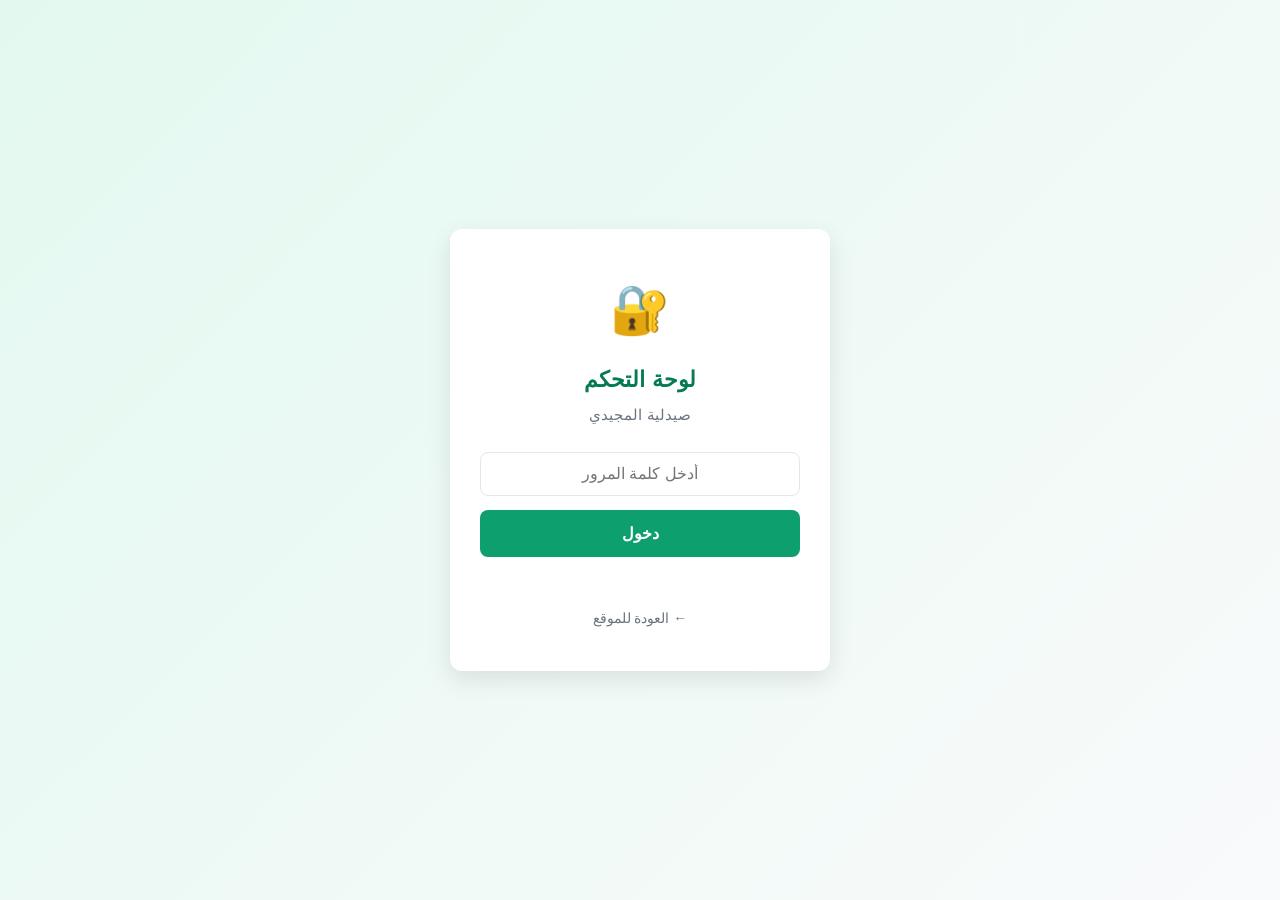
==== admin.html @ 7fbfba14 "Update admin.html" ====
<!DOCTYPE html>
<html lang="ar" dir="rtl">
<head>
  <meta charset="UTF-8" />
  <meta name="viewport" content="width=device-width, initial-scale=1.0" />
  <meta name="robots" content="noindex, nofollow" />
  <title>لوحة التحكم | صيدلية المجيدي</title>
  <link rel="stylesheet" href="css/style.css" />
  <link rel="stylesheet" href="css/dark-mode.css" />
  <link rel="stylesheet" href="css/admin.css" />
  <link rel="icon" href="images/logo.png" />
</head>
<body class="admin-body">

  <!-- ==================== شاشة الدخول ==================== -->
  <div class="login-screen" id="loginScreen">
    <div class="login-box">
      <div class="login-logo">🔐</div>
      <h1>لوحة التحكم</h1>
      <p>صيدلية المجيدي</p>
      <form id="loginForm">
        <input type="password" id="passwordInput" placeholder="أدخل كلمة المرور" required autocomplete="off" />
        <button type="submit" class="btn btn-primary btn-block">دخول</button>
        <p class="login-error" id="loginError"></p>
      </form>
      <a href="index.html" class="back-link">← العودة للموقع</a>
    </div>
  </div>

  <!-- ==================== لوحة التحكم ==================== -->
  <div class="admin-panel" id="adminPanel" style="display:none;">

    <!-- الهيدر -->
    <header class="admin-header">
      <div class="admin-header-inner">
        <h1>📋 لوحة التحكم — صيدلية المجيدي</h1>
        <div class="admin-actions">
          <!-- زر الصوت -->
          <button id="soundToggleBtn" class="icon-btn" title="تشغيل/إيقاف التنبيه الصوتي">🔔</button>
          <button id="darkBtn" class="icon-btn" title="الوضع الليلي">🌙</button>
          <button id="logoutBtn" class="btn btn-outline btn-sm">خروج</button>
        </div>
      </div>
    </header>

    <!-- الإحصائيات -->
    <div class="admin-container">
      <div class="stats-grid">
        <div class="stat-card">
          <span class="stat-num" id="statTotal">0</span>
          <span class="stat-label">إجمالي الطلبات</span>
        </div>
        <div class="stat-card pending">
          <span class="stat-num" id="statPending">0</span>
          <span class="stat-label">قيد الانتظار</span>
        </div>
        <div class="stat-card preparing">
          <span class="stat-num" id="statPreparing">0</span>
          <span class="stat-label">قيد التجهيز</span>
        </div>
        <div class="stat-card done">
          <span class="stat-num" id="statDone">0</span>
          <span class="stat-label">تم التسليم</span>
        </div>
      </div>

      <!-- أدوات -->
      <div class="admin-toolbar">
        <input type="text" id="searchInput" placeholder="🔍 ابحث بالاسم أو الجوال..." />
        <select id="filterStatus">
          <option value="all">كل الحالات</option>
          <option value="قيد الانتظار">قيد الانتظار</option>
          <option value="قيد التجهيز">قيد التجهيز</option>
          <option value="جاهز للاستلام">جاهز للاستلام</option>
          <option value="تم التسليم">تم التسليم</option>
          <option value="ملغي">ملغي</option>
        </select>
        <button id="exportBtn" class="btn btn-outline btn-sm">⬇ تصدير CSV</button>
        <button id="clearAllBtn" class="btn btn-danger btn-sm">🗑 حذف الكل</button>
      </div>

      <!-- قائمة الطلبات -->
      <div id="ordersContainer">
        <p class="empty-state">لا توجد طلبات حتى الآن.</p>
      </div>
    </div>
  </div>

  <script src="js/admin.js"></script>
</body>
</html>
---- css/style.css ----
/* ============================================================
   style.css — التصميم الأساسي لموقع صيدلية [الاسم]
   ============================================================ */

/* ---------------- المتغيرات ---------------- */
:root {
  --primary: #0e9f6e;
  --primary-dark: #057a55;
  --primary-light: #e3f9f0;
  --accent: #1a56db;
  --text: #1f2937;
  --text-light: #6b7280;
  --bg: #ffffff;
  --bg-alt: #f9fafb;
  --border: #e5e7eb;
  --danger: #dc2626;
  --shadow: 0 2px 8px rgba(0, 0, 0, 0.06);
  --shadow-lg: 0 8px 24px rgba(0, 0, 0, 0.10);
  --radius: 12px;
  --radius-sm: 8px;
}

/* ---------------- إعادة ضبط عام ---------------- */
* {
  margin: 0;
  padding: 0;
  box-sizing: border-box;
}

html {
  scroll-behavior: smooth;
  scroll-padding-top: 80px;
}

body {
  font-family: "Segoe UI", "Tahoma", "Cairo", sans-serif;
  color: var(--text);
  background: var(--bg);
  line-height: 1.7;
  transition: background 0.3s, color 0.3s;
}

img {
  max-width: 100%;
  display: block;
}

a {
  text-decoration: none;
  color: inherit;
}

ul {
  list-style: none;
}

button {
  font-family: inherit;
  cursor: pointer;
  border: none;
}

.container {
  max-width: 1150px;
  margin: 0 auto;
  padding: 0 20px;
}

/* ---------------- الأزرار ---------------- */
.btn {
  display: inline-block;
  padding: 12px 26px;
  border-radius: var(--radius-sm);
  font-size: 1rem;
  font-weight: 600;
  transition: all 0.25s ease;
  text-align: center;
  cursor: pointer;
  border: 2px solid transparent;
}

.btn-primary {
  background: var(--primary);
  color: #fff;
}

.btn-primary:hover {
  background: var(--primary-dark);
  transform: translateY(-2px);
  box-shadow: var(--shadow-lg);
}

.btn-outline {
  background: transparent;
  color: var(--primary);
  border-color: var(--primary);
}

.btn-outline:hover {
  background: var(--primary);
  color: #fff;
}

.btn-block {
  width: 100%;
}

/* ============================================================
   HEADER
   ============================================================ */
.header {
  position: sticky;
  top: 0;
  z-index: 1000;
  background: var(--bg);
  border-bottom: 1px solid var(--border);
  box-shadow: var(--shadow);
  transition: background 0.3s;
}

.header-inner {
  display: flex;
  align-items: center;
  justify-content: space-between;
  height: 70px;
  gap: 20px;
}

.logo {
  display: flex;
  align-items: center;
  gap: 10px;
  font-size: 1.2rem;
  font-weight: 700;
  color: var(--primary);
  white-space: nowrap;
}

.logo img {
  width: 42px;
  height: 42px;
  object-fit: contain;
  border-radius: 8px;
}

.nav {
  display: flex;
  gap: 24px;
  flex: 1;
  justify-content: center;
}

.nav a {
  font-weight: 500;
  color: var(--text);
  padding: 6px 0;
  position: relative;
  transition: color 0.2s;
}

.nav a:hover {
  color: var(--primary);
}

.nav a::after {
  content: "";
  position: absolute;
  bottom: 0;
  right: 0;
  width: 0;
  height: 2px;
  background: var(--primary);
  transition: width 0.3s;
}

.nav a:hover::after {
  width: 100%;
}

.header-actions {
  display: flex;
  align-items: center;
  gap: 8px;
}

.icon-btn {
  background: var(--bg-alt);
  border: 1px solid var(--border);
  width: 40px;
  height: 40px;
  border-radius: var(--radius-sm);
  font-size: 1rem;
  display: flex;
  align-items: center;
  justify-content: center;
  transition: all 0.2s;
  color: var(--text);
}

.icon-btn:hover {
  background: var(--primary-light);
  color: var(--primary);
}

.menu-btn {
  display: none;
}

/* ============================================================
   HERO
   ============================================================ */
.hero {
  background: linear-gradient(135deg, var(--primary-light), var(--bg-alt));
  padding: 70px 0;
}

.hero-inner {
  display: grid;
  grid-template-columns: 1.1fr 1fr;
  gap: 50px;
  align-items: center;
}

.hero-text h1 {
  font-size: 2.6rem;
  margin-bottom: 18px;
  color: var(--primary-dark);
  line-height: 1.3;
}

.hero-text p {
  font-size: 1.1rem;
  color: var(--text-light);
  margin-bottom: 28px;
}

.hero-buttons {
  display: flex;
  gap: 14px;
  flex-wrap: wrap;
}

.hero-image img {
  border-radius: var(--radius);
  box-shadow: var(--shadow-lg);
}

/* ============================================================
   SECTIONS العامة
   ============================================================ */
.section {
  padding: 70px 0;
}

.section-alt {
  background: var(--bg-alt);
}

.section-title {
  font-size: 2rem;
  text-align: center;
  margin-bottom: 10px;
  color: var(--text);
}

.section-subtitle {
  text-align: center;
  color: var(--text-light);
  margin-bottom: 42px;
}

/* ============================================================
   CATEGORIES
   ============================================================ */
.categories-grid {
  display: flex;
  flex-wrap: wrap;
  justify-content: center;
  gap: 12px;
}

.category-card {
  padding: 10px 22px;
  border-radius: 30px;
  background: var(--bg);
  border: 1px solid var(--border);
  color: var(--text);
  font-weight: 500;
  transition: all 0.2s;
}

.category-card:hover,
.category-card.active {
  background: var(--primary);
  color: #fff;
  border-color: var(--primary);
}

/* ============================================================
   PRODUCTS
   ============================================================ */
.products-grid {
  display: grid;
  grid-template-columns: repeat(auto-fill, minmax(240px, 1fr));
  gap: 24px;
}

.product-card {
  background: var(--bg);
  border: 1px solid var(--border);
  border-radius: var(--radius);
  padding: 18px;
  text-align: center;
  transition: transform 0.25s, box-shadow 0.25s;
  display: flex;
  flex-direction: column;
  gap: 10px;
}

.product-card:hover {
  transform: translateY(-5px);
  box-shadow: var(--shadow-lg);
}

.product-card img {
  width: 100%;
  height: 170px;
  object-fit: cover;
  border-radius: var(--radius-sm);
  background: var(--bg-alt);
}

.product-card h3 {
  font-size: 1.05rem;
  min-height: 44px;
  display: flex;
  align-items: center;
  justify-content: center;
}

.price {
  font-weight: 700;
  color: var(--primary);
  font-size: 1.15rem;
}

.product-card .btn {
  margin-top: auto;
  padding: 9px 18px;
  font-size: 0.92rem;
}

/* ============================================================
   SERVICES
   ============================================================ */
.services-grid {
  display: grid;
  grid-template-columns: repeat(auto-fill, minmax(230px, 1fr));
  gap: 22px;
}

.service-card {
  background: var(--bg);
  border: 1px solid var(--border);
  border-radius: var(--radius);
  padding: 26px 20px;
  text-align: center;
  transition: transform 0.25s, box-shadow 0.25s;
}

.service-card:hover {
  transform: translateY(-5px);
  box-shadow: var(--shadow-lg);
}

.service-icon {
  font-size: 2.4rem;
  margin-bottom: 10px;
}

.service-card h3 {
  margin-bottom: 8px;
  color: var(--primary-dark);
}

.service-card p {
  color: var(--text-light);
  font-size: 0.95rem;
}

/* ============================================================
   OFFERS
   ============================================================ */
.offers-banner {
  background: linear-gradient(135deg, var(--primary), var(--primary-dark));
  color: #fff;
  padding: 36px 40px;
  border-radius: var(--radius);
  display: flex;
  justify-content: space-between;
  align-items: center;
  gap: 20px;
  flex-wrap: wrap;
}

.offers-banner h3 {
  font-size: 1.6rem;
  margin-bottom: 6px;
}

.offers-banner .btn-primary {
  background: #fff;
  color: var(--primary-dark);
}

.offers-banner .btn-primary:hover {
  background: var(--primary-light);
}

/* ============================================================
   TESTIMONIALS
   ============================================================ */
.testimonials-grid {
  display: grid;
  grid-template-columns: repeat(auto-fill, minmax(260px, 1fr));
  gap: 22px;
}

.testimonial-card {
  background: var(--bg);
  border: 1px solid var(--border);
  border-radius: var(--radius);
  padding: 24px;
  border-right: 4px solid var(--primary);
  transition: transform 0.25s;
}

.testimonial-card:hover {
  transform: translateY(-4px);
}

.testimonial-card p {
  color: var(--text);
  margin-bottom: 12px;
  font-style: italic;
}

.testimonial-card span {
  color: var(--primary);
  font-weight: 600;
  font-size: 0.92rem;
}

/* ============================================================
   ORDER SECTION
   ============================================================ */
.order-wrapper {
  display: grid;
  grid-template-columns: 1fr 1.3fr;
  gap: 30px;
  align-items: start;
}

/* ملخص الطلب */
.order-summary {
  background: var(--bg);
  border: 1px solid var(--border);
  border-radius: var(--radius);
  padding: 24px;
  position: sticky;
  top: 90px;
}

.order-summary h3 {
  margin-bottom: 16px;
  color: var(--primary-dark);
  border-bottom: 2px solid var(--primary-light);
  padding-bottom: 10px;
}

.order-list {
  display: flex;
  flex-direction: column;
  gap: 10px;
  max-height: 340px;
  overflow-y: auto;
  margin-bottom: 16px;
}

.empty-msg {
  text-align: center;
  color: var(--text-light);
  padding: 20px 0;
  font-size: 0.95rem;
}

.order-item {
  display: grid;
  grid-template-columns: 1fr auto auto auto;
  align-items: center;
  gap: 8px;
  background: var(--bg-alt);
  padding: 10px 12px;
  border-radius: var(--radius-sm);
  font-size: 0.92rem;
}

.item-name {
  font-weight: 600;
  color: var(--text);
}

.item-qty {
  display: flex;
  align-items: center;
  gap: 6px;
}

.qty-btn {
  width: 26px;
  height: 26px;
  border-radius: 50%;
  background: var(--primary);
  color: #fff;
  font-size: 1rem;
  display: flex;
  align-items: center;
  justify-content: center;
  font-weight: 700;
  transition: background 0.2s;
}

.qty-btn:hover {
  background: var(--primary-dark);
}

.item-price {
  color: var(--primary);
  font-weight: 700;
  white-space: nowrap;
}

.remove-btn {
  background: transparent;
  color: var(--danger);
  font-size: 1rem;
  font-weight: 700;
  width: 26px;
  height: 26px;
  border-radius: 50%;
  transition: background 0.2s;
}

.remove-btn:hover {
  background: #fee2e2;
}

.order-total {
  text-align: left;
  font-size: 1.1rem;
  font-weight: 700;
  color: var(--text);
  border-top: 2px dashed var(--border);
  padding-top: 12px;
}

.order-total span {
  color: var(--primary);
  font-size: 1.3rem;
}

/* نموذج الطلب */
.order-form {
  background: var(--bg);
  border: 1px solid var(--border);
  border-radius: var(--radius);
  padding: 26px;
  display: flex;
  flex-direction: column;
  gap: 16px;
}

.order-form label {
  display: flex;
  flex-direction: column;
  gap: 6px;
  font-weight: 600;
  font-size: 0.95rem;
  color: var(--text);
}

.order-form input,
.order-form select,
.order-form textarea {
  padding: 11px 14px;
  border: 1px solid var(--border);
  border-radius: var(--radius-sm);
  font-size: 0.95rem;
  font-family: inherit;
  background: var(--bg);
  color: var(--text);
  transition: border-color 0.2s, box-shadow 0.2s;
}

.order-form input:focus,
.order-form select:focus,
.order-form textarea:focus {
  outline: none;
  border-color: var(--primary);
  box-shadow: 0 0 0 3px var(--primary-light);
}

.order-form small {
  color: var(--text-light);
  font-weight: 400;
  font-size: 0.82rem;
}

.order-form .btn {
  margin-top: 6px;
  padding: 14px;
  font-size: 1rem;
}

/* ============================================================
   FOOTER
   ============================================================ */
.footer {
  background: #0f172a;
  color: #cbd5e1;
  padding: 50px 0 20px;
  margin-top: 40px;
}

.footer-grid {
  display: grid;
  grid-template-columns: repeat(auto-fill, minmax(240px, 1fr));
  gap: 30px;
  margin-bottom: 30px;
}

.footer h3 {
  color: #fff;
  margin-bottom: 14px;
  font-size: 1.1rem;
}

.footer p {
  font-size: 0.92rem;
  margin-bottom: 6px;
  line-height: 1.8;
}

.footer a {
  color: var(--primary);
  font-weight: 600;
}

.footer a:hover {
  text-decoration: underline;
}

.disclaimer {
  border-top: 1px solid #1e293b;
  padding-top: 20px;
  text-align: center;
}

.disclaimer p {
  font-size: 0.85rem;
  color: #94a3b8;
  margin-bottom: 8px;
}

.disclaimer strong {
  color: #fbbf24;
}

.copyright {
  font-size: 0.82rem;
  margin-top: 10px;
}

/* ============================================================
   FLOATING BUTTONS
   ============================================================ */
.whatsapp-float {
  position: fixed;
  bottom: 22px;
  left: 22px;
  width: 56px;
  height: 56px;
  border-radius: 50%;
  background: #25d366;
  color: #fff;
  font-size: 1.6rem;
  display: flex;
  align-items: center;
  justify-content: center;
  box-shadow: var(--shadow-lg);
  z-index: 999;
  transition: transform 0.25s;
}

.whatsapp-float:hover {
  transform: scale(1.1);
}

.to-top {
  position: fixed;
  bottom: 22px;
  right: 22px;
  width: 46px;
  height: 46px;
  border-radius: 50%;
  background: var(--primary);
  color: #fff;
  font-size: 1.2rem;
  display: none;
  align-items: center;
  justify-content: center;
  box-shadow: var(--shadow-lg);
  z-index: 999;
  transition: background 0.2s;
}

.to-top.show {
  display: flex;
}

.to-top:hover {
  background: var(--primary-dark);
}

/* ============================================================
   TOAST (إشعار منبثق)
   ============================================================ */
.toast {
  position: fixed;
  bottom: 90px;
  left: 50%;
  transform: translateX(-50%) translateY(20px);
  background: var(--primary-dark);
  color: #fff;
  padding: 12px 24px;
  border-radius: 30px;
  font-size: 0.95rem;
  font-weight: 600;
  box-shadow: var(--shadow-lg);
  opacity: 0;
  pointer-events: none;
  transition: opacity 0.3s, transform 0.3s;
  z-index: 2000;
  max-width: 90%;
  text-align: center;
}

.toast.show {
  opacity: 1;
  transform: translateX(-50%) translateY(0);
}

.toast.error {
  background: var(--danger);
}

/* ============================================================
   RESPONSIVE — الجوال
   ============================================================ */
@media (max-width: 900px) {
  .hero-inner {
    grid-template-columns: 1fr;
    text-align: center;
  }

  .hero-text h1 {
    font-size: 2rem;
  }

  .hero-buttons {
    justify-content: center;
  }

  .order-wrapper {
    grid-template-columns: 1fr;
  }

  .order-summary {
    position: static;
  }
}

@media (max-width: 768px) {
  .menu-btn {
    display: flex;
  }

  .nav {
    position: absolute;
    top: 70px;
    right: 0;
    left: 0;
    background: var(--bg);
    flex-direction: column;
    padding: 20px;
    gap: 14px;
    border-bottom: 1px solid var(--border);
    box-shadow: var(--shadow-lg);
    display: none;
    z-index: 999;
  }

  .nav.open {
    display: flex;
  }

  .nav a {
    padding: 10px 0;
    border-bottom: 1px solid var(--border);
  }

  .section {
    padding: 50px 0;
  }

  .section-title {
    font-size: 1.6rem;
  }

  .hero {
    padding: 45px 0;
  }

  .offers-banner {
    flex-direction: column;
    text-align: center;
    padding: 28px 22px;
  }

  .offers-banner h3 {
    font-size: 1.3rem;
  }

  .product-card img {
    height: 150px;
  }
}

@media (max-width: 480px) {
  .logo span {
    display: none;
  }

  .hero-text h1 {
    font-size: 1.65rem;
  }

  .btn {
    padding: 11px 20px;
    font-size: 0.92rem;
  }

  .order-form,
  .order-summary {
    padding: 18px;
  }

  .order-item {
    grid-template-columns: 1fr auto;
    row-gap: 6px;
  }

  .item-price {
    grid-column: 2;
  }

  .remove-btn {
    justify-self: end;
  }

  .whatsapp-float {
    width: 50px;
    height: 50px;
    font-size: 1.4rem;
    bottom: 16px;
    left: 16px;
  }

  .to-top {
    width: 42px;
    height: 42px;
    bottom: 16px;
    right: 16px;
  }
}
/* زر لوحة التحكم في الهيدر */
.admin-link {
  background: var(--primary-light) !important;
  color: var(--primary) !important;
  border-color: var(--primary) !important;
}

.admin-link:hover {
  background: var(--primary) !important;
  color: #fff !important;
}

body.dark .admin-link {
  background: var(--bg-alt) !important;
  color: var(--primary) !important;
}
/* ============================================================
   إضافات جديدة: شريط الإعلانات، البحث، الشارات، أزرار واتساب
   ============================================================ */

/* 1) شريط الإعلانات المتحرك */
.ticker-bar {
  background: var(--primary-dark);
  color: #fff;
  padding: 8px 0;
  overflow: hidden;
  white-space: nowrap;
  font-size: 0.9rem;
}

.ticker-content {
  display: inline-block;
  animation: ticker 25s linear infinite;
  padding-right: 100%;
}

@keyframes ticker {
  0% { transform: translateX(0); }
  100% { transform: translateX(100%); }
}

/* 2) شريط البحث */
.search-wrapper {
  max-width: 500px;
  margin: 0 auto 30px auto;
}

.search-wrapper input {
  width: 100%;
  padding: 14px 20px;
  border: 2px solid var(--border);
  border-radius: 30px;
  font-size: 1rem;
  font-family: inherit;
  background: var(--bg);
  color: var(--text);
  transition: border-color 0.2s, box-shadow 0.2s;
}

.search-wrapper input:focus {
  outline: none;
  border-color: var(--primary);
  box-shadow: 0 0 0 4px var(--primary-light);
}

/* رسالة عدم وجود نتائج */
.no-results {
  text-align: center;
  padding: 40px;
  font-size: 1.1rem;
  color: var(--text-light);
}

/* 3) شارات المنتجات (الأكثر مبيعًا / خصم) */
.product-card {
  position: relative; /* مهم لتموضع الشارة */
  overflow: hidden;
}

.product-badge {
  position: absolute;
  top: 12px;
  right: 12px;
  padding: 5px 12px;
  border-radius: 20px;
  font-size: 0.75rem;
  font-weight: 700;
  z-index: 2;
  color: #fff;
}

.product-badge.bestseller {
  background: #f59e0b; /* ذهبي */
}

.product-badge.sale {
  background: #dc2626; /* أحمر */
}

/* 4) أزرار المنتج (أضف للسلة + واتساب) */
.product-actions {
  display: flex;
  gap: 8px;
  margin-top: auto;
  align-items: stretch;
}

.product-actions .btn-primary {
  flex: 1;
}

.btn-whatsapp {
  background: #25d366;
  color: #fff;
  padding: 9px 14px;
  border-radius: var(--radius-sm);
  font-size: 1.1rem;
  display: flex;
  align-items: center;
  justify-content: center;
  transition: background 0.2s;
}

.btn-whatsapp:hover {
  background: #1da851;
}

/* 5) تحسين وضع الحقول في الوضع الليلي */
body.dark .search-wrapper input {
  background: var(--bg-alt);
}
---- css/dark-mode.css ----
/* ============================================================
   dark-mode.css — الوضع الليلي
   يعتمد على إعادة تعريف متغيرات CSS فقط
   ============================================================ */

body.dark {
  --primary: #10b981;
  --primary-dark: #059669;
  --primary-light: #064e3b;
  --accent: #3b82f6;

  --text: #e5e7eb;
  --text-light: #9ca3af;

  --bg: #0f172a;
  --bg-alt: #1e293b;
  --border: #334155;

  --danger: #f87171;

  --shadow: 0 2px 8px rgba(0, 0, 0, 0.35);
  --shadow-lg: 0 8px 24px rgba(0, 0, 0, 0.5);
}

/* خلفية الـ Hero في الوضع الليلي */
body.dark .hero {
  background: linear-gradient(135deg, #064e3b, #0f172a);
}

body.dark .hero-text h1 {
  color: var(--primary);
}

/* بطاقات المنتجات */
body.dark .product-card img {
  background: var(--bg);
}

/* العروض */
body.dark .offers-banner {
  background: linear-gradient(135deg, #065f46, #064e3b);
}

/* الفوتر يبقى داكنًا (مناسب أصلًا) */
body.dark .footer {
  background: #020617;
}

/* إشعار Toast */
body.dark .toast {
  background: var(--primary);
}

/* أزرار الكمية */
body.dark .remove-btn:hover {
  background: rgba(248, 113, 113, 0.15);
}

/* حقول الإدخال */
body.dark .order-form input,
body.dark .order-form select,
body.dark .order-form textarea {
  background: var(--bg-alt);
  color: var(--text);
}

/* أيقونة الوضع الليلي */
body.dark .icon-btn {
  background: var(--bg-alt);
  color: var(--text);
}
---- css/admin.css ----
/* ============================================================
   admin.css — تنسيقات لوحة التحكم
   ============================================================ */

.admin-body {
  background: var(--bg-alt);
  min-height: 100vh;
}

/* ---------------- شاشة الدخول ---------------- */
.login-screen {
  min-height: 100vh;
  display: flex;
  align-items: center;
  justify-content: center;
  padding: 20px;
  background: linear-gradient(135deg, var(--primary-light), var(--bg-alt));
}

.login-box {
  background: var(--bg);
  border-radius: var(--radius);
  padding: 40px 30px;
  box-shadow: var(--shadow-lg);
  width: 100%;
  max-width: 380px;
  text-align: center;
}

.login-logo {
  font-size: 3rem;
  margin-bottom: 10px;
}

.login-box h1 {
  color: var(--primary-dark);
  margin-bottom: 4px;
  font-size: 1.4rem;
}

.login-box > p {
  color: var(--text-light);
  margin-bottom: 24px;
  font-size: 0.92rem;
}

.login-box input {
  width: 100%;
  padding: 12px 14px;
  border: 1px solid var(--border);
  border-radius: var(--radius-sm);
  font-size: 1rem;
  margin-bottom: 14px;
  font-family: inherit;
  text-align: center;
  background: var(--bg);
  color: var(--text);
}

.login-box input:focus {
  outline: none;
  border-color: var(--primary);
  box-shadow: 0 0 0 3px var(--primary-light);
}

.login-error {
  color: var(--danger);
  font-size: 0.88rem;
  margin-top: 10px;
  min-height: 20px;
  font-weight: 600;
}

.back-link {
  display: inline-block;
  margin-top: 20px;
  color: var(--text-light);
  font-size: 0.88rem;
}

.back-link:hover {
  color: var(--primary);
}

/* ---------------- الهيدر ---------------- */
.admin-header {
  background: var(--bg);
  border-bottom: 1px solid var(--border);
  box-shadow: var(--shadow);
  position: sticky;
  top: 0;
  z-index: 100;
}

.admin-header-inner {
  max-width: 1100px;
  margin: 0 auto;
  padding: 16px 20px;
  display: flex;
  justify-content: space-between;
  align-items: center;
}

.admin-header h1 {
  font-size: 1.15rem;
  color: var(--primary-dark);
}

.admin-actions {
  display: flex;
  gap: 10px;
  align-items: center;
}

/* ---------------- الحاوية ---------------- */
.admin-container {
  max-width: 1100px;
  margin: 0 auto;
  padding: 24px 20px;
}

/* ---------------- الإحصائيات ---------------- */
.stats-grid {
  display: grid;
  grid-template-columns: repeat(auto-fill, minmax(150px, 1fr));
  gap: 14px;
  margin-bottom: 24px;
}

.stat-card {
  background: var(--bg);
  border: 1px solid var(--border);
  border-radius: var(--radius);
  padding: 20px;
  text-align: center;
  border-top: 4px solid var(--primary);
}

.stat-card.pending   { border-top-color: #f59e0b; }
.stat-card.preparing { border-top-color: #3b82f6; }
.stat-card.done      { border-top-color: #10b981; }

.stat-num {
  display: block;
  font-size: 1.9rem;
  font-weight: 700;
  color: var(--text);
}

.stat-label {
  font-size: 0.85rem;
  color: var(--text-light);
}

/* ---------------- أدوات ---------------- */
.admin-toolbar {
  display: flex;
  gap: 10px;
  margin-bottom: 20px;
  flex-wrap: wrap;
}

.admin-toolbar input,
.admin-toolbar select {
  padding: 10px 14px;
  border: 1px solid var(--border);
  border-radius: var(--radius-sm);
  font-size: 0.92rem;
  font-family: inherit;
  background: var(--bg);
  color: var(--text);
}

.admin-toolbar input {
  flex: 1;
  min-width: 200px;
}

.admin-toolbar input:focus,
.admin-toolbar select:focus {
  outline: none;
  border-color: var(--primary);
}

.btn-sm {
  padding: 9px 16px;
  font-size: 0.88rem;
}

.btn-danger {
  background: var(--danger);
  color: #fff;
}

.btn-danger:hover {
  background: #b91c1c;
}

/* ---------------- بطاقة الطلب ---------------- */
.order-card {
  background: var(--bg);
  border: 1px solid var(--border);
  border-radius: var(--radius);
  padding: 18px;
  margin-bottom: 14px;
  box-shadow: var(--shadow);
  transition: box-shadow 0.2s;
}

.order-card:hover {
  box-shadow: var(--shadow-lg);
}

.order-card-header {
  display: flex;
  justify-content: space-between;
  align-items: flex-start;
  gap: 12px;
  margin-bottom: 12px;
  flex-wrap: wrap;
}

.order-customer {
  font-weight: 700;
  font-size: 1.05rem;
  color: var(--text);
}

.order-meta {
  font-size: 0.85rem;
  color: var(--text-light);
  margin-top: 2px;
}

.order-date {
  font-size: 0.8rem;
  color: var(--text-light);
  white-space: nowrap;
}

/* حالة الطلب */
.status-badge {
  display: inline-block;
  padding: 4px 12px;
  border-radius: 20px;
  font-size: 0.78rem;
  font-weight: 700;
  white-space: nowrap;
}

.status-قيد-الانتظار  { background: #fef3c7; color: #92400e; }
.status-قيد-التجهيز   { background: #dbeafe; color: #1e40af; }
.status-جاهز-للاستلام { background: #e0e7ff; color: #3730a3; }
.status-تم-التسليم    { background: #d1fae5; color: #065f46; }
.status-ملغي          { background: #fee2e2; color: #991b1b; }

body.dark .status-قيد-الانتظار  { background: #78350f; color: #fde68a; }
body.dark .status-قيد-التجهيز   { background: #1e3a8a; color: #bfdbfe; }
body.dark .status-جاهز-للاستلام { background: #3730a3; color: #c7d2fe; }
body.dark .status-تم-التسليم    { background: #064e3b; color: #a7f3d0; }
body.dark .status-ملغي          { background: #7f1d1d; color: #fecaca; }

/* تفاصيل الطلب */
.order-details {
  border-top: 1px solid var(--border);
  padding-top: 12px;
  margin-top: 12px;
  font-size: 0.9rem;
}

.order-details p {
  margin-bottom: 4px;
  color: var(--text);
}

.order-details strong {
  color: var(--primary-dark);
}

.order-items-list {
  margin: 8px 0;
  padding-right: 18px;
  list-style: disc;
}

.order-items-list li {
  color: var(--text);
  margin-bottom: 3px;
}

/* أزرار الإجراءات */
.order-actions {
  display: flex;
  gap: 8px;
  margin-top: 14px;
  flex-wrap: wrap;
  align-items: center;
}

.status-select {
  padding: 8px 12px;
  border: 1px solid var(--border);
  border-radius: var(--radius-sm);
  font-size: 0.85rem;
  font-family: inherit;
  background: var(--bg);
  color: var(--text);
  cursor: pointer;
}

.status-select:focus {
  outline: none;
  border-color: var(--primary);
}

.btn-delete-order {
  background: transparent;
  color: var(--danger);
  border: 1px solid var(--danger);
  padding: 8px 14px;
  border-radius: var(--radius-sm);
  font-size: 0.85rem;
  font-weight: 600;
  transition: all 0.2s;
}

.btn-delete-order:hover {
  background: var(--danger);
  color: #fff;
}

/* الحالة الفارغة */
.empty-state {
  text-align: center;
  color: var(--text-light);
  padding: 60px 20px;
  font-size: 1rem;
}

/* ---------------- الاستجابة للجوال ---------------- */
@media (max-width: 600px) {
  .admin-header h1 {
    font-size: 0.95rem;
  }

  .stat-num {
    font-size: 1.4rem;
  }

  .stat-card {
    padding: 14px;
  }

  .admin-toolbar input {
    min-width: 100%;
  }

  .order-card {
    padding: 14px;
  }

  .order-card-header {
    flex-direction: column;
  }
}
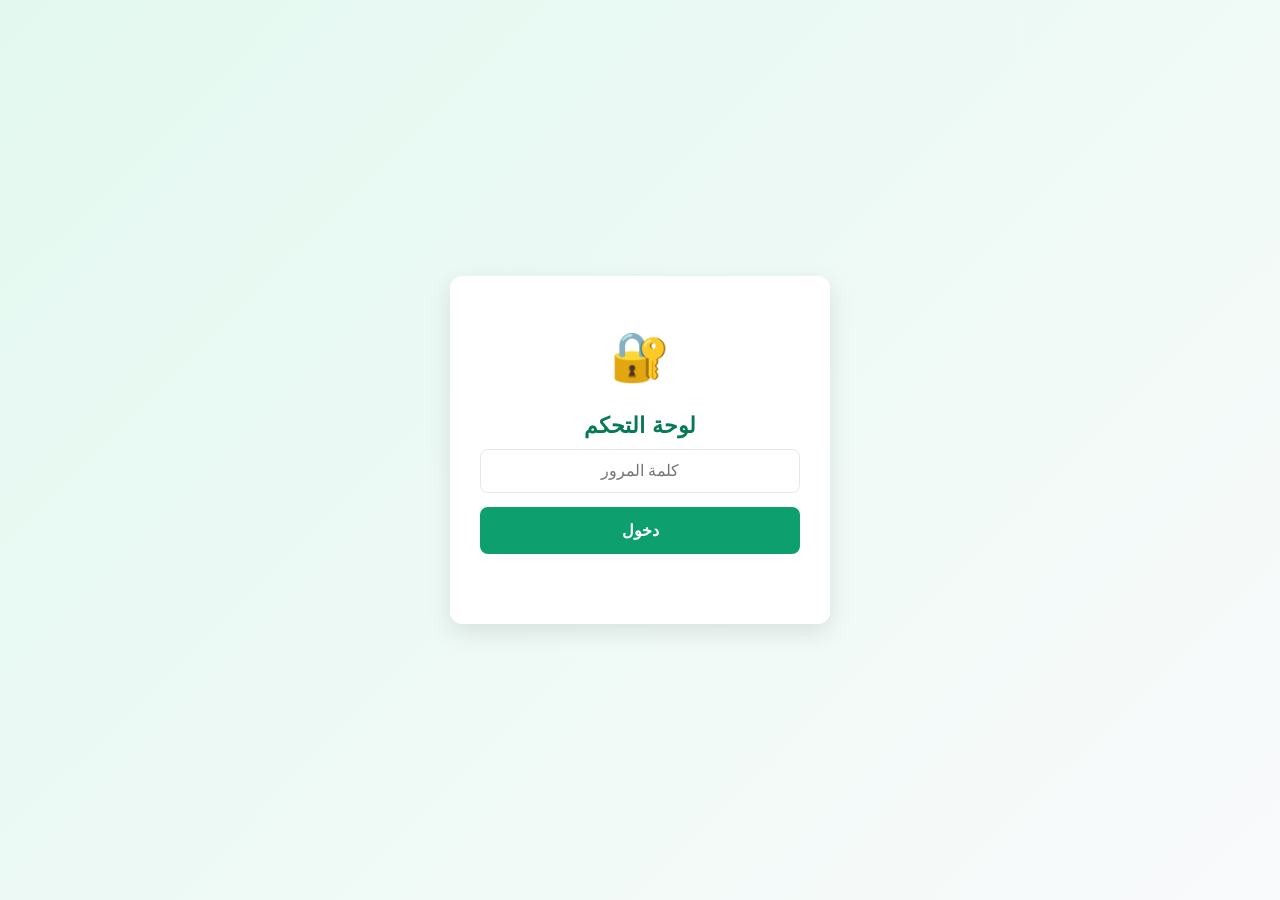
==== commit 91e761e5: "Update admin.html" ====
--- a/admin.html
+++ b/admin.html
@@ -3,7 +3,6 @@
 <head>
   <meta charset="UTF-8" />
   <meta name="viewport" content="width=device-width, initial-scale=1.0" />
-  <meta name="robots" content="noindex, nofollow" />
   <title>لوحة التحكم | صيدلية المجيدي</title>
   <link rel="stylesheet" href="css/style.css" />
   <link rel="stylesheet" href="css/dark-mode.css" />
@@ -12,76 +11,103 @@
 </head>
 <body class="admin-body">
 
-  <!-- ==================== شاشة الدخول ==================== -->
   <div class="login-screen" id="loginScreen">
     <div class="login-box">
       <div class="login-logo">🔐</div>
       <h1>لوحة التحكم</h1>
-      <p>صيدلية المجيدي</p>
       <form id="loginForm">
-        <input type="password" id="passwordInput" placeholder="أدخل كلمة المرور" required autocomplete="off" />
+        <input type="password" id="passwordInput" placeholder="كلمة المرور" required />
         <button type="submit" class="btn btn-primary btn-block">دخول</button>
         <p class="login-error" id="loginError"></p>
       </form>
-      <a href="index.html" class="back-link">← العودة للموقع</a>
     </div>
   </div>
 
-  <!-- ==================== لوحة التحكم ==================== -->
   <div class="admin-panel" id="adminPanel" style="display:none;">
-
-    <!-- الهيدر -->
     <header class="admin-header">
       <div class="admin-header-inner">
-        <h1>📋 لوحة التحكم — صيدلية المجيدي</h1>
+        <h1>📋 إدارة صيدلية المجيدي</h1>
         <div class="admin-actions">
-          <!-- زر الصوت -->
-          <button id="soundToggleBtn" class="icon-btn" title="تشغيل/إيقاف التنبيه الصوتي">🔔</button>
-          <button id="darkBtn" class="icon-btn" title="الوضع الليلي">🌙</button>
+          <button id="darkBtn" class="icon-btn">🌙</button>
           <button id="logoutBtn" class="btn btn-outline btn-sm">خروج</button>
         </div>
       </div>
     </header>
 
-    <!-- الإحصائيات -->
+    <div class="admin-tabs">
+      <button class="tab-btn active" data-tab="tab-orders">📦 الطلبات</button>
+      <button class="tab-btn" data-tab="tab-inventory">📊 المخزون</button>
+      <button class="tab-btn" data-tab="tab-suppliers">🚚 طلبات الشركات</button>
+    </div>
+
     <div class="admin-container">
-      <div class="stats-grid">
-        <div class="stat-card">
-          <span class="stat-num" id="statTotal">0</span>
-          <span class="stat-label">إجمالي الطلبات</span>
+      <!-- الطلبات -->
+      <div id="tab-orders" class="tab-content active">
+        <div class="stats-grid">
+          <div class="stat-card"><span class="stat-num" id="statTotal">0</span><span class="stat-label">إجمالي الطلبات</span></div>
+          <div class="stat-card pending"><span class="stat-num" id="statPending">0</span><span class="stat-label">قيد الانتظار</span></div>
+          <div class="stat-card preparing"><span class="stat-num" id="statPreparing">0</span><span class="stat-label">قيد التجهيز</span></div>
+          <div class="stat-card done"><span class="stat-num" id="statDone">0</span><span class="stat-label">تم التسليم</span></div>
         </div>
-        <div class="stat-card pending">
-          <span class="stat-num" id="statPending">0</span>
-          <span class="stat-label">قيد الانتظار</span>
+        <div class="admin-toolbar">
+          <input type="text" id="searchInput" placeholder="🔍 ابحث..." />
+          <select id="filterStatus">
+            <option value="all">كل الحالات</option>
+            <option value="قيد الانتظار">قيد الانتظار</option>
+            <option value="قيد التجهيز">قيد التجهيز</option>
+            <option value="تم التسليم">تم التسليم</option>
+          </select>
         </div>
-        <div class="stat-card preparing">
-          <span class="stat-num" id="statPreparing">0</span>
-          <span class="stat-label">قيد التجهيز</span>
-        </div>
-        <div class="stat-card done">
-          <span class="stat-num" id="statDone">0</span>
-          <span class="stat-label">تم التسليم</span>
-        </div>
+        <div id="ordersContainer"></div>
       </div>
 
-      <!-- أدوات -->
-      <div class="admin-toolbar">
-        <input type="text" id="searchInput" placeholder="🔍 ابحث بالاسم أو الجوال..." />
-        <select id="filterStatus">
-          <option value="all">كل الحالات</option>
-          <option value="قيد الانتظار">قيد الانتظار</option>
-          <option value="قيد التجهيز">قيد التجهيز</option>
-          <option value="جاهز للاستلام">جاهز للاستلام</option>
-          <option value="تم التسليم">تم التسليم</option>
-          <option value="ملغي">ملغي</option>
-        </select>
-        <button id="exportBtn" class="btn btn-outline btn-sm">⬇ تصدير CSV</button>
-        <button id="clearAllBtn" class="btn btn-danger btn-sm">🗑 حذف الكل</button>
+      <!-- المخزون -->
+      <div id="tab-inventory" class="tab-content">
+        <div class="admin-toolbar">
+          <button id="addInventoryBtn" class="btn btn-primary btn-sm">➕ إضافة دواء</button>
+        </div>
+        
+        <div id="inventoryForm" style="display:none; background:var(--bg); padding:15px; border-radius:8px; margin-bottom:15px;">
+          <input type="hidden" id="editInvIndex" value="-1">
+          <label>اسم الدواء (من القائمة):</label>
+          <select id="invName" style="width:100%; padding:8px; margin-bottom:8px;">
+            <option value="بنادول إكسترا 500mg">بنادول إكسترا 500mg</option>
+            <option value="باراسيتامول 500mg">باراسيتامول 500mg</option>
+            <option value="بروفين 400mg">بروفين 400mg</option>
+            <option value="جهاز قياس الضغط الرقمي">جهاز قياس الضغط الرقمي</option>
+            <option value="جهاز قياس السكر">جهاز قياس السكر</option>
+          </select>
+          <label>الكمية الكلية:</label>
+          <input type="number" id="invQty" placeholder="الكلية" style="width:100%; padding:8px; margin-bottom:8px;">
+          <label>المباع:</label>
+          <input type="number" id="invSold" placeholder="المباع" style="width:100%; padding:8px; margin-bottom:8px;">
+          <label>سعر الوحدة (لحساب التراكمي):</label>
+          <input type="number" id="invPrice" placeholder="السعر" style="width:100%; padding:8px; margin-bottom:8px;">
+          <button id="saveInvBtn" class="btn btn-primary btn-sm">حفظ</button>
+          <button id="cancelInvBtn" class="btn btn-outline btn-sm">إلغاء</button>
+        </div>
+
+        <div id="inventoryContainer" style="overflow-x:auto;"></div>
       </div>
 
-      <!-- قائمة الطلبات -->
-      <div id="ordersContainer">
-        <p class="empty-state">لا توجد طلبات حتى الآن.</p>
+      <!-- الشركات -->
+      <div id="tab-suppliers" class="tab-content">
+        <div class="admin-toolbar">
+          <button id="addSupplierBtn" class="btn btn-primary btn-sm">➕ إضافة طلب شراء</button>
+        </div>
+        <div id="supplierForm" style="display:none; background:var(--bg); padding:15px; border-radius:8px; margin-bottom:15px;">
+          <label>اسم الشركة:</label>
+          <input type="text" id="supCompany" placeholder="الشركة" style="width:100%; padding:8px; margin-bottom:8px;">
+          <label>الدواء / النوع:</label>
+          <input type="text" id="supName" placeholder="الدواء" style="width:100%; padding:8px; margin-bottom:8px;">
+          <label>العدد المطلوب:</label>
+          <input type="number" id="supQty" placeholder="العدد" style="width:100%; padding:8px; margin-bottom:8px;">
+          <label>موعد الاستلام:</label>
+          <input type="date" id="supDate" style="width:100%; padding:8px; margin-bottom:8px;">
+          <button id="saveSupBtn" class="btn btn-primary btn-sm">حفظ</button>
+          <button id="cancelSupBtn" class="btn btn-outline btn-sm">إلغاء</button>
+        </div>
+        <div id="suppliersContainer" style="overflow-x:auto;"></div>
       </div>
     </div>
   </div>
--- a/css/admin.css
+++ b/css/admin.css
@@ -363,3 +363,142 @@
     flex-direction: column;
   }
 }
+/* ============================================================
+   إضافات جديدة: الملاحظات الداخلية + زر الطباعة
+   ============================================================ */
+
+/* الملاحظات الداخلية */
+.internal-notes {
+  background: #fffbeb;
+  border: 1px dashed #f59e0b;
+  border-radius: var(--radius-sm);
+  padding: 10px 14px;
+  margin-top: 12px;
+}
+
+body.dark .internal-notes {
+  background: #422006;
+  border-color: #78350f;
+}
+
+.internal-notes label {
+  display: block;
+  margin-bottom: 6px;
+  font-size: 0.85rem;
+  color: #92400e;
+}
+
+body.dark .internal-notes label {
+  color: #fde68a;
+}
+
+.internal-notes-input {
+  width: 100%;
+  padding: 8px 10px;
+  border: 1px solid #fcd34d;
+  border-radius: 6px;
+  font-size: 0.88rem;
+  font-family: inherit;
+  background: #fff;
+  color: var(--text);
+  resize: vertical;
+}
+
+.internal-notes-input:focus {
+  outline: none;
+  border-color: #f59e0b;
+  box-shadow: 0 0 0 2px rgba(245, 158, 11, 0.2);
+}
+
+body.dark .internal-notes-input {
+  background: #1c1917;
+  border-color: #78350f;
+  color: var(--text);
+}
+
+/* زر الطباعة */
+.btn-print-order {
+  background: transparent;
+  color: #3b82f6;
+  border: 1px solid #3b82f6;
+  padding: 8px 14px;
+  border-radius: var(--radius-sm);
+  font-size: 0.85rem;
+  font-weight: 600;
+  transition: all 0.2s;
+  cursor: pointer;
+}
+
+.btn-print-order:hover {
+  background: #3b82f6;
+  color: #fff;
+}
+
+/* زر الصوت */
+#soundToggleBtn {
+  font-size: 1.1rem;
+  transition: opacity 0.2s;
+}
+/* ================= التبويبات (Tabs) ================= */
+.admin-tabs {
+  display: flex;
+  justify-content: center;
+  gap: 10px;
+  background: var(--bg);
+  padding: 15px 20px;
+  border-bottom: 1px solid var(--border);
+  overflow-x: auto;
+}
+
+.tab-btn {
+  padding: 10px 20px;
+  border-radius: 20px;
+  background: var(--bg-alt);
+  color: var(--text-light);
+  border: 1px solid var(--border);
+  font-weight: 600;
+  white-space: nowrap;
+  transition: all 0.2s;
+}
+
+.tab-btn:hover { background: var(--primary-light); color: var(--primary); }
+.tab-btn.active { background: var(--primary); color: #fff; border-color: var(--primary); }
+
+.tab-content { display: none; }
+.tab-content.active { display: block; }
+
+/* ================= جداول المخزون والشركات ================= */
+.data-table {
+  width: 100%;
+  border-collapse: collapse;
+  background: var(--bg);
+  border-radius: 8px;
+  overflow: hidden;
+  box-shadow: var(--shadow);
+}
+
+.data-table th, .data-table td {
+  padding: 12px 15px;
+  text-align: right;
+  border-bottom: 1px solid var(--border);
+  font-size: 0.95rem;
+}
+
+.data-table th { background: var(--primary-light); color: var(--primary-dark); font-weight: 700; }
+.data-table tr:last-child td { border-bottom: none; }
+
+/* التنبيه للمخزون المنخفض */
+.low-stock { color: #dc2626 !important; font-weight: bold; background: #fee2e2; }
+body.dark .low-stock { background: #7f1d1d; color: #fecaca !important; }
+
+.action-btn {
+  padding: 5px 10px;
+  border-radius: 6px;
+  font-size: 0.8rem;
+  cursor: pointer;
+  border: none;
+  margin: 0 2px;
+  font-weight: 600;
+}
+.btn-edit { background: #dbeafe; color: #1e40af; }
+.btn-delete { background: #fee2e2; color: #b91c1c; }
